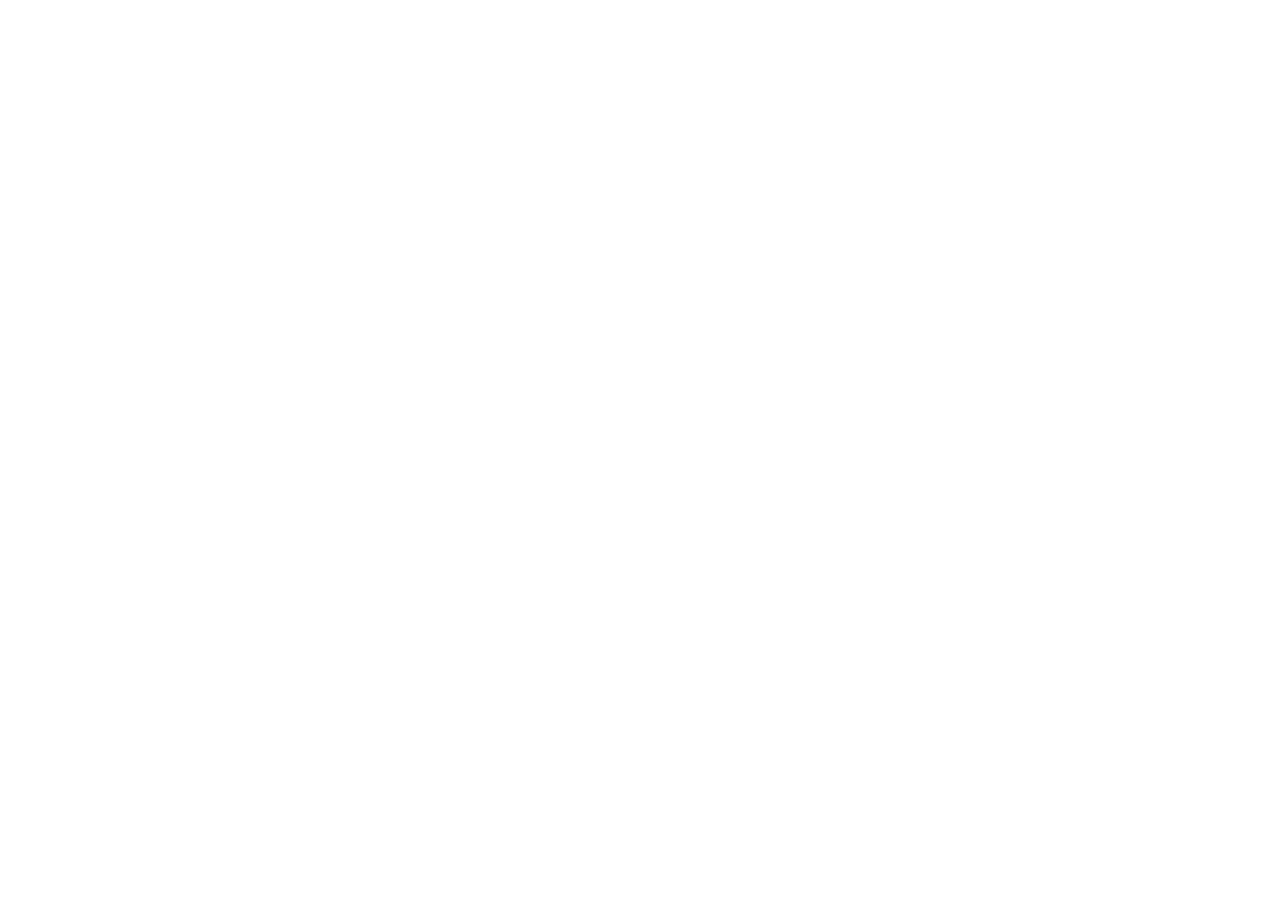
==== -bonus-/index.html @ a30d2ea4 "aggiunto progetto bonus" ====
<!DOCTYPE html>
<html lang="en">
    <head>
        <meta charset="UTF-8">
        <meta http-equiv="X-UA-Compatible" content="IE=edge">
        <meta name="viewport" content="width=device-width, initial-scale=1.0">
        <title>Document</title>
        <link rel="stylesheet" href="../-bonus-/css/style.css">
    </head>
    <body>
        <div class="container">
            <div class="row">
                <div class="col-3 col-offset-13">
                    <div class="box-green"></div>
                </div>
            </div>
        </div>
        
    </body>
</html>
---- -bonus-/css/style.css ----
@import url(frame.css);

.container {
    max-width: 1170px;
    margin: 20px auto;
}

.box-green {
    background-color: #0c7556;
}

.box-dark-green {
    background-color: #16514d;
}

.box-aqua {
    background-color: #06ded3;
}

.box-dark-aqua {
    background-color: #0bb4ad;
}

.box-brown {
    background-color: #9c4517;
}

.box-dark-brown {
    background-color: #733617;
}

.box-light-brown {
    background-color: #c35518;
}
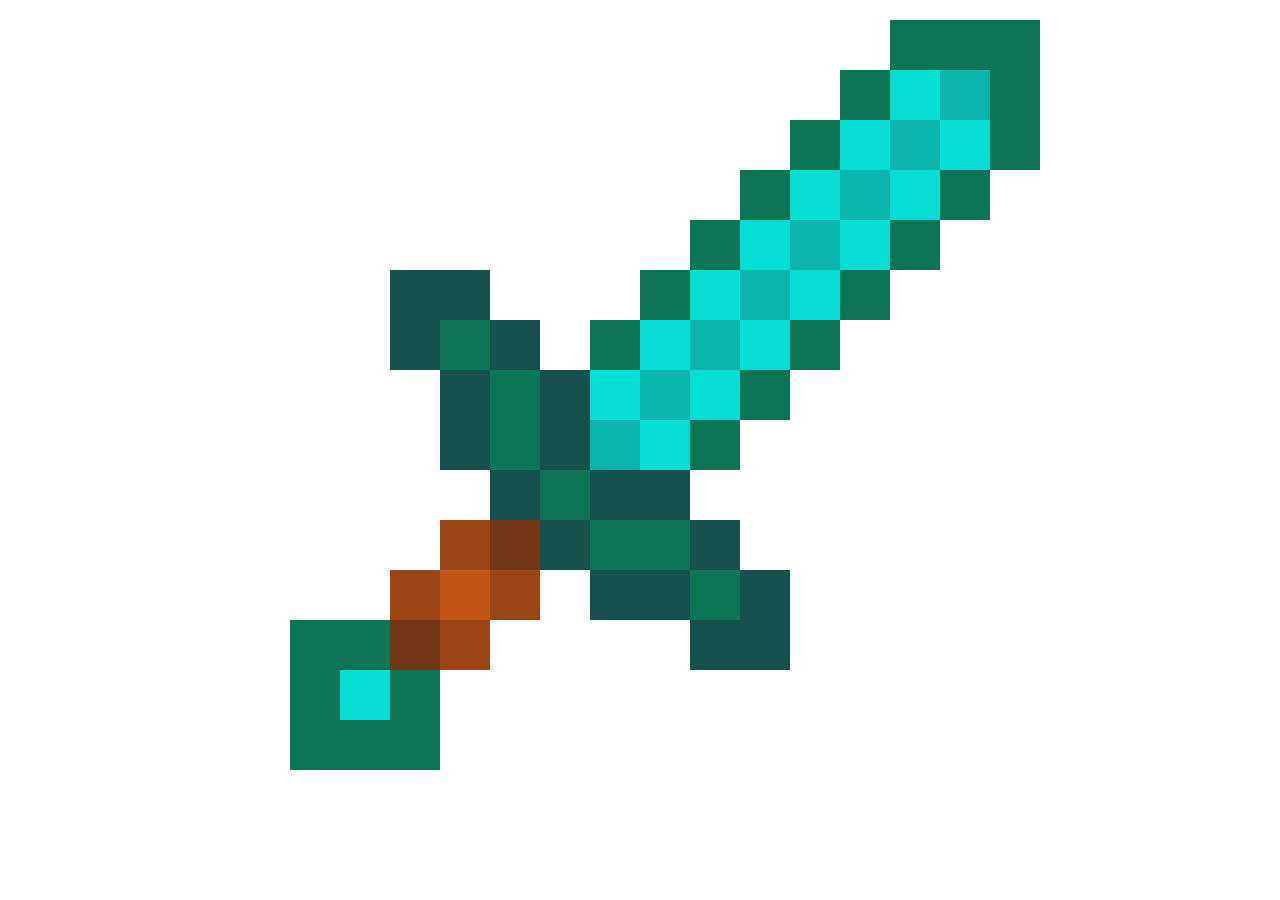
==== commit 36685bb4: "aggiunto contenuto bonus" ====
--- a/-bonus-/index.html
+++ b/-bonus-/index.html
@@ -9,11 +9,124 @@
     </head>
     <body>
         <div class="container">
-            <div class="row">
-                <div class="col-3 col-offset-13">
-                    <div class="box-green"></div>
+                <div class="col-3 col-offset-13 row">
+                    <div class="box-green empty"></div>
                 </div>
-            </div>
+                <div class="col-4 col-offset-12 row no-wrap">
+                    <div class="box-green empty"></div>
+                    <div class="box-aqua empty"></div>
+                    <div class="box-dark-aqua empty"></div>
+                    <div class="box-green empty"></div>
+                </div>
+                <div class="col-5 col-offset-11 row no-wrap">
+                    <div class="box-green empty"></div>
+                    <div class="box-aqua empty"></div>
+                    <div class="box-dark-aqua empty"></div>
+                    <div class="box-aqua empty"></div>
+                    <div class="box-green empty"></div>
+                </div>
+                <div class="col-5 col-offset-10 row no-wrap">
+                    <div class="box-green empty"></div>
+                    <div class="box-aqua empty"></div>
+                    <div class="box-dark-aqua empty"></div>
+                    <div class="box-aqua empty"></div>
+                    <div class="box-green empty"></div>
+                </div>
+                <div class="col-5 col-offset-9 row no-wrap">
+                    <div class="box-green empty"></div>
+                    <div class="box-aqua empty"></div>
+                    <div class="box-dark-aqua empty"></div>
+                    <div class="box-aqua empty"></div>
+                    <div class="box-green empty"></div>
+                </div>
+                <div class="row">
+                    <div class="col-10 col-offset-3 row no-wrap">
+                        <div class="box-dark-green empty"></div>
+                        <div class="box-dark-green empty"></div>
+                        <div class="box-white empty"></div>
+                        <div class="box-white empty"></div>
+                        <div class="box-white empty"></div>
+                        <div class="box-green empty"></div>
+                        <div class="box-aqua empty"></div>
+                        <div class="box-dark-aqua empty"></div>
+                        <div class="box-aqua empty"></div>
+                        <div class="box-green empty"></div>
+                    </div>
+                </div>
+                <div class="col-9 col-offset-3 row no-wrap">
+                    <div class="box-dark-green empty"></div>
+                    <div class="box-green empty"></div>
+                    <div class="box-dark-green empty"></div>
+                    <div class="box-white empty"></div>
+                    <div class="box-green empty"></div>
+                    <div class="box-aqua empty"></div>
+                    <div class="box-dark-aqua empty"></div>
+                    <div class="box-aqua empty"></div>
+                    <div class="box-green empty"></div>
+                </div>
+                <div class="col-7 col-offset-4 row no-wrap">
+                    <div class="box-dark-green empty"></div>
+                    <div class="box-green empty"></div>
+                    <div class="box-dark-green empty"></div>
+                    <div class="box-aqua empty"></div>
+                    <div class="box-dark-aqua empty"></div>
+                    <div class="box-aqua empty"></div>
+                    <div class="box-green empty"></div>
+                </div>
+                <div class="col-6 col-offset-4 row no-wrap">
+                    <div class="box-dark-green empty"></div>
+                    <div class="box-green empty"></div>
+                    <div class="box-dark-green empty"></div>
+                    <div class="box-dark-aqua empty"></div>
+                    <div class="box-aqua empty"></div>
+                    <div class="box-green empty"></div>
+                </div>
+                <div class="col-4 col-offset-5 row no-wrap">
+                    <div class="box-dark-green empty"></div>
+                    <div class="box-green empty"></div>
+                    <div class="box-dark-green empty"></div>
+                    <div class="box-dark-green empty"></div>
+                </div>
+                <div class="col-6 col-offset-4 row no-wrap">
+                    <div class="box-brown empty"></div>
+                    <div class="box-dark-brown empty"></div>
+                    <div class="box-dark-green empty"></div>
+                    <div class="box-green empty"></div>
+                    <div class="box-green empty"></div>
+                    <div class="box-dark-green empty"></div>
+                </div>
+                <div class="col-8 col-offset-3 row no-wrap">
+                    <div class="box-brown empty"></div>
+                    <div class="box-light-brown empty"></div>
+                    <div class="box-brown empty"></div>
+                    <div class="box-white empty"></div>
+                    <div class="box-dark-green empty"></div>
+                    <div class="box-dark-green empty"></div>
+                    <div class="box-green empty"></div>
+                    <div class="box-dark-green empty"></div>
+                </div>
+                <div class="col-10 col-offset-1 row no-wrap">
+                    <div class="box-green empty"></div>
+                    <div class="box-green empty"></div>
+                    <div class="box-dark-brown empty"></div>
+                    <div class="box-brown empty"></div>
+                    <div class="box-white empty"></div>
+                    <div class="box-white empty"></div>
+                    <div class="box-white empty"></div>
+                    <div class="box-white empty"></div>
+                    <div class="box-dark-green empty"></div>
+                    <div class="box-dark-green empty"></div>
+                </div>
+                <div class="col-3 col-offset-1 row no-wrap">
+                    <div class="box-green empty"></div>
+                    <div class="box-aqua empty"></div>
+                    <div class="box-green empty"></div>
+                </div>
+                <div class="col-3 col-offset-1 row no-wrap">
+                    <div class="box-green empty"></div>
+                    <div class="box-green empty"></div>
+                    <div class="box-green empty"></div>
+                </div>
         </div>
         
     </body>
--- a/-bonus-/css/style.css
+++ b/-bonus-/css/style.css
@@ -1,8 +1,21 @@
 @import url(frame.css);
 
 .container {
-    max-width: 1170px;
+    width: 800px;
     margin: 20px auto;
+}
+[class*="box-"] {
+    width: 100%;
+}
+
+.empty {
+    padding: 25px 20px;
+}
+.no-wrap {
+    flex-wrap: nowrap;
+}
+.box-white {
+    background-color: white;
 }
 
 .box-green {
